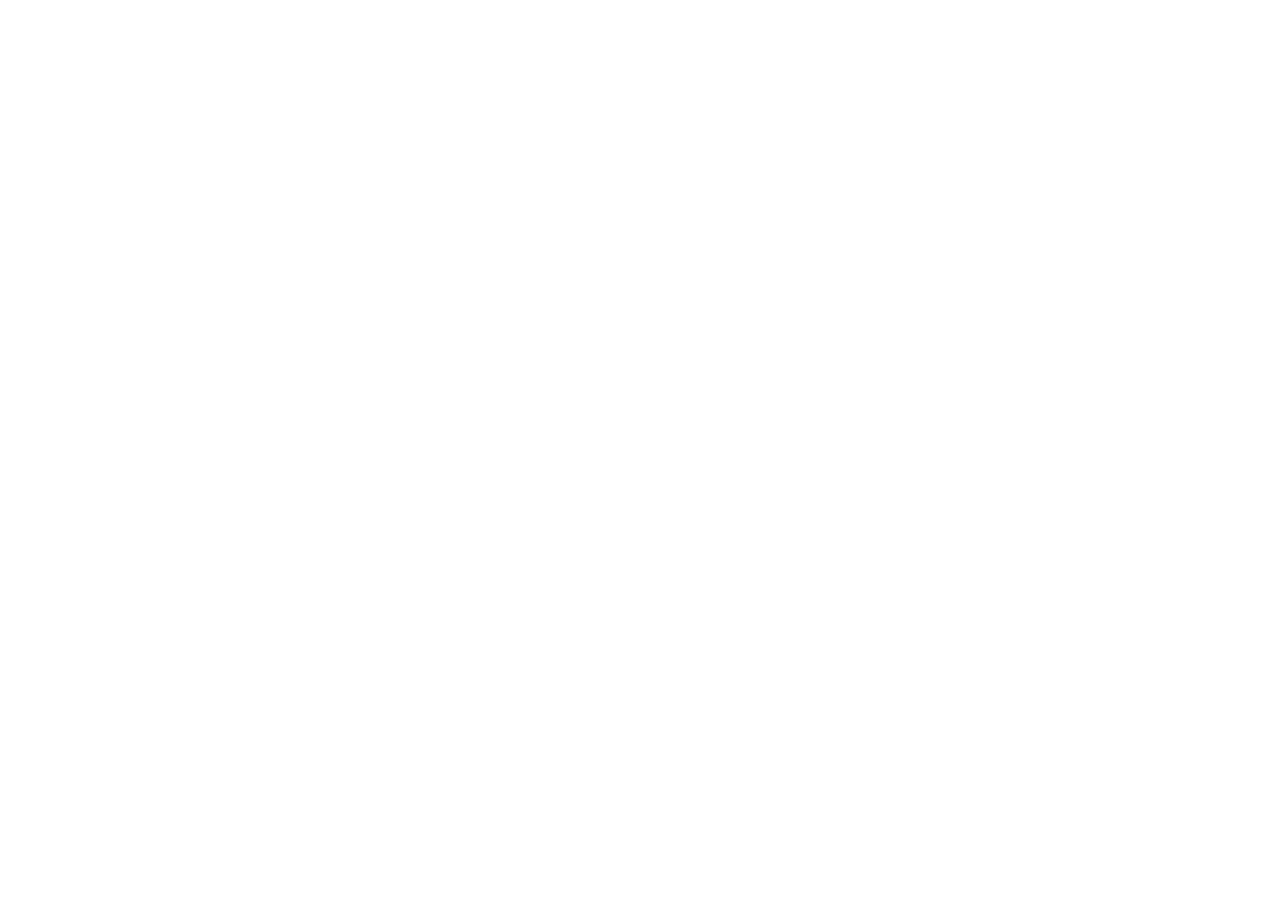
==== index.html @ b66d1b88 "first-commit" ====
<!DOCTYPE html>
<html lang="en">

<head>
    <meta charset="UTF-8">
    <meta http-equiv="X-UA-Compatible" content="IE=edge">
    <meta name="viewport" content="width=device-width, initial-scale=1.0">
    <title>Construction Management</title>
    <link rel="stylesheet" href="style.css">
</head>

<body>

</body>

</html>
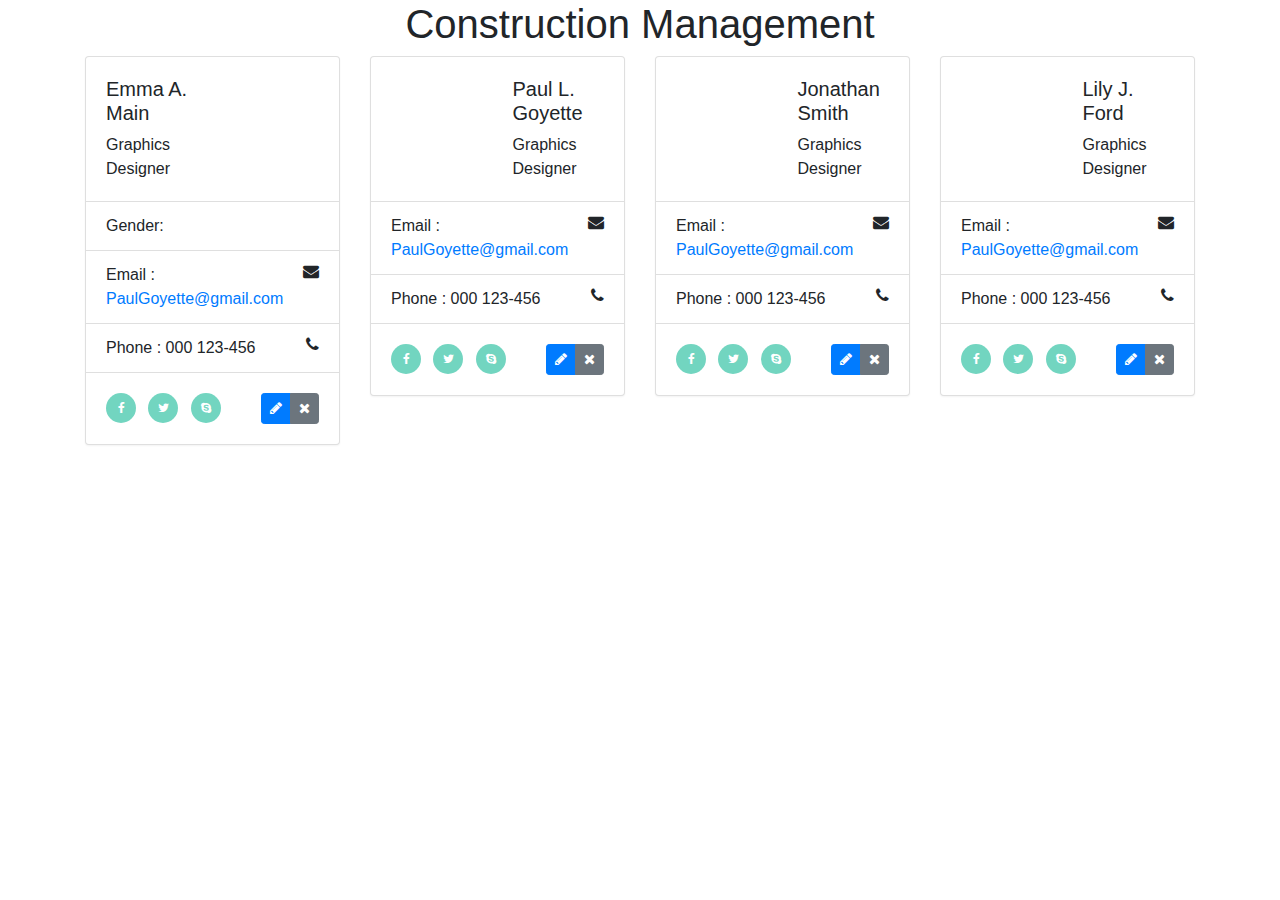
==== commit e33703f6: "task-1-created-mockups" ====
--- a/index.html
+++ b/index.html
@@ -7,10 +7,169 @@
     <meta name="viewport" content="width=device-width, initial-scale=1.0">
     <title>Construction Management</title>
     <link rel="stylesheet" href="style.css">
+    <link href="https://maxcdn.bootstrapcdn.com/font-awesome/4.3.0/css/font-awesome.min.css" rel="stylesheet">
+    <link rel="stylesheet" href="https://stackpath.bootstrapcdn.com/bootstrap/4.1.1/css/bootstrap.min.css">
 </head>
 
 <body>
+    <h1>Construction Management</h1>
+    <div class="container">
+        <link href="https://maxcdn.bootstrapcdn.com/font-awesome/4.3.0/css/font-awesome.min.css" rel="stylesheet">
+        <div class="row">
+            <div class="col-md-6 col-xl-3">
+                <div class="card m-b-30">
+                    <div class="card-body row">
 
+                        <div class="col-6 card-title align-self-center mb-0">
+                            <h5>Emma A. Main</h5>
+                            <p class="m-0">Graphics Designer</p>
+                        </div>
+                    </div>
+                    <ul class="list-group list-group-flush">
+                        <li class="list-group-item"><i class="fa  float-right"></i>Gender:</li>
+                        <li class="list-group-item"><i class="fa fa-envelope float-right"></i>Email : <a
+                                href="#">PaulGoyette@gmail.com</a></li>
+                        <li class="list-group-item"><i class="fa fa-phone float-right"></i>Phone : 000 123-456</li>
+                    </ul>
+                    <div class="card-body">
+                        <div class="float-right btn-group btn-group-sm">
+                            <a href="#" class="btn btn-primary tooltips" data-placement="top" data-toggle="tooltip"
+                                data-original-title="Edit"><i class="fa fa-pencil"></i> </a>
+                            <a href="#" class="btn btn-secondary tooltips" data-placement="top" data-toggle="tooltip"
+                                data-original-title="Delete"><i class="fa fa-times"></i></a>
+                        </div>
+                        <ul class="social-links list-inline mb-0">
+                            <li class="list-inline-item"><a title="" data-placement="top" data-toggle="tooltip"
+                                    class="tooltips" href="" data-original-title="Facebook"><i
+                                        class="fa fa-facebook-f"></i></a></li>
+                            <li class="list-inline-item"><a title="" data-placement="top" data-toggle="tooltip"
+                                    class="tooltips" href="" data-original-title="Twitter"><i
+                                        class="fa fa-twitter"></i></a></li>
+                            <li class="list-inline-item"><a title="" data-placement="top" data-toggle="tooltip"
+                                    class="tooltips" href="" data-original-title="Skype"><i class="fa fa-skype"></i></a>
+                            </li>
+                        </ul>
+                    </div>
+                </div>
+            </div>
+            <div class="col-md-6 col-xl-3">
+                <div class="card m-b-30">
+                    <div class="card-body row">
+                        <div class="col-6">
+                            <a href=""><img src="https://bootdey.com/img/Content/avatar/avatar6.png" alt=""
+                                    class="img-fluid rounded-circle w-60"></a>
+                        </div>
+                        <div class="col-6 card-title align-self-center mb-0">
+                            <h5>Paul L. Goyette</h5>
+                            <p class="m-0">Graphics Designer</p>
+                        </div>
+                    </div>
+                    <ul class="list-group list-group-flush">
+                        <li class="list-group-item"><i class="fa fa-envelope float-right"></i>Email : <a
+                                href="#">PaulGoyette@gmail.com</a></li>
+                        <li class="list-group-item"><i class="fa fa-phone float-right"></i>Phone : 000 123-456</li>
+                    </ul>
+                    <div class="card-body">
+                        <div class="float-right btn-group btn-group-sm">
+                            <a href="#" class="btn btn-primary tooltips" data-placement="top" data-toggle="tooltip"
+                                data-original-title="Edit"><i class="fa fa-pencil"></i> </a>
+                            <a href="#" class="btn btn-secondary tooltips" data-placement="top" data-toggle="tooltip"
+                                data-original-title="Delete"><i class="fa fa-times"></i></a>
+                        </div>
+                        <ul class="social-links list-inline mb-0">
+                            <li class="list-inline-item"><a title="" data-placement="top" data-toggle="tooltip"
+                                    class="tooltips" href="" data-original-title="Facebook"><i
+                                        class="fa fa-facebook-f"></i></a></li>
+                            <li class="list-inline-item"><a title="" data-placement="top" data-toggle="tooltip"
+                                    class="tooltips" href="" data-original-title="Twitter"><i
+                                        class="fa fa-twitter"></i></a></li>
+                            <li class="list-inline-item"><a title="" data-placement="top" data-toggle="tooltip"
+                                    class="tooltips" href="" data-original-title="Skype"><i class="fa fa-skype"></i></a>
+                            </li>
+                        </ul>
+                    </div>
+                </div>
+            </div>
+            <div class="col-md-6 col-xl-3">
+                <div class="card m-b-30">
+                    <div class="card-body row">
+                        <div class="col-6">
+                            <a href=""><img src="https://bootdey.com/img/Content/avatar/avatar5.png" alt=""
+                                    class="img-fluid rounded-circle w-60"></a>
+                        </div>
+                        <div class="col-6 card-title align-self-center mb-0">
+                            <h5>Jonathan Smith</h5>
+                            <p class="m-0">Graphics Designer</p>
+                        </div>
+                    </div>
+                    <ul class="list-group list-group-flush">
+                        <li class="list-group-item"><i class="fa fa-envelope float-right"></i>Email : <a
+                                href="#">PaulGoyette@gmail.com</a></li>
+                        <li class="list-group-item"><i class="fa fa-phone float-right"></i>Phone : 000 123-456</li>
+                    </ul>
+                    <div class="card-body">
+                        <div class="float-right btn-group btn-group-sm">
+                            <a href="#" class="btn btn-primary tooltips" data-placement="top" data-toggle="tooltip"
+                                data-original-title="Edit"><i class="fa fa-pencil"></i> </a>
+                            <a href="#" class="btn btn-secondary tooltips" data-placement="top" data-toggle="tooltip"
+                                data-original-title="Delete"><i class="fa fa-times"></i></a>
+                        </div>
+                        <ul class="social-links list-inline mb-0">
+                            <li class="list-inline-item"><a title="" data-placement="top" data-toggle="tooltip"
+                                    class="tooltips" href="" data-original-title="Facebook"><i
+                                        class="fa fa-facebook-f"></i></a></li>
+                            <li class="list-inline-item"><a title="" data-placement="top" data-toggle="tooltip"
+                                    class="tooltips" href="" data-original-title="Twitter"><i
+                                        class="fa fa-twitter"></i></a></li>
+                            <li class="list-inline-item"><a title="" data-placement="top" data-toggle="tooltip"
+                                    class="tooltips" href="" data-original-title="Skype"><i class="fa fa-skype"></i></a>
+                            </li>
+                        </ul>
+                    </div>
+                </div>
+            </div>
+            <div class="col-md-6 col-xl-3">
+                <div class="card m-b-30">
+                    <div class="card-body row">
+                        <div class="col-6">
+                            <a href=""><img src="https://bootdey.com/img/Content/avatar/avatar3.png" alt=""
+                                    class="img-fluid rounded-circle w-60"></a>
+                        </div>
+                        <div class="col-6 card-title align-self-center mb-0">
+                            <h5>Lily J. Ford</h5>
+                            <p class="m-0">Graphics Designer</p>
+                        </div>
+                    </div>
+                    <ul class="list-group list-group-flush">
+                        <li class="list-group-item"><i class="fa fa-envelope float-right"></i>Email : <a
+                                href="#">PaulGoyette@gmail.com</a></li>
+                        <li class="list-group-item"><i class="fa fa-phone float-right"></i>Phone : 000 123-456</li>
+                    </ul>
+                    <div class="card-body">
+                        <div class="float-right btn-group btn-group-sm">
+                            <a href="#" class="btn btn-primary tooltips" data-placement="top" data-toggle="tooltip"
+                                data-original-title="Edit"><i class="fa fa-pencil"></i> </a>
+                            <a href="#" class="btn btn-secondary tooltips" data-placement="top" data-toggle="tooltip"
+                                data-original-title="Delete"><i class="fa fa-times"></i></a>
+                        </div>
+                        <ul class="social-links list-inline mb-0">
+                            <li class="list-inline-item"><a title="" data-placement="top" data-toggle="tooltip"
+                                    class="tooltips" href="" data-original-title="Facebook"><i
+                                        class="fa fa-facebook-f"></i></a></li>
+                            <li class="list-inline-item"><a title="" data-placement="top" data-toggle="tooltip"
+                                    class="tooltips" href="" data-original-title="Twitter"><i
+                                        class="fa fa-twitter"></i></a></li>
+                            <li class="list-inline-item"><a title="" data-placement="top" data-toggle="tooltip"
+                                    class="tooltips" href="" data-original-title="Skype"><i class="fa fa-skype"></i></a>
+                            </li>
+                        </ul>
+                    </div>
+                </div>
+            </div>
+        </div>
+    </div>
+
+    <script src="app.js"></script>
 </body>
 
 </html>--- a/style.css
+++ b/style.css
@@ -0,0 +1,42 @@
+body {
+  margin-top: 20px;
+  background: #f5f5f5;
+}
+
+.card {
+  border: none;
+  -webkit-box-shadow: 0 1px 2px 0 rgba(0, 0, 0, 0.05);
+  box-shadow: 0 1px 2px 0 rgba(0, 0, 0, 0.05);
+  margin-bottom: 30px;
+}
+.w-60 {
+  width: 60px;
+}
+h1,
+h2,
+h3,
+h4,
+h5,
+h6 {
+  margin: 0 0 10px;
+  font-weight: 600;
+}
+.social-links li a {
+  -webkit-border-radius: 50%;
+  background-color: rgba(89, 206, 181, 0.85);
+  border-radius: 50%;
+  color: #fff;
+  display: inline-block;
+  height: 30px;
+  line-height: 30px;
+  text-align: center;
+  width: 30px;
+  font-size: 12px;
+}
+a {
+  color: #707070;
+}
+
+h1 {
+  text-align: center;
+}
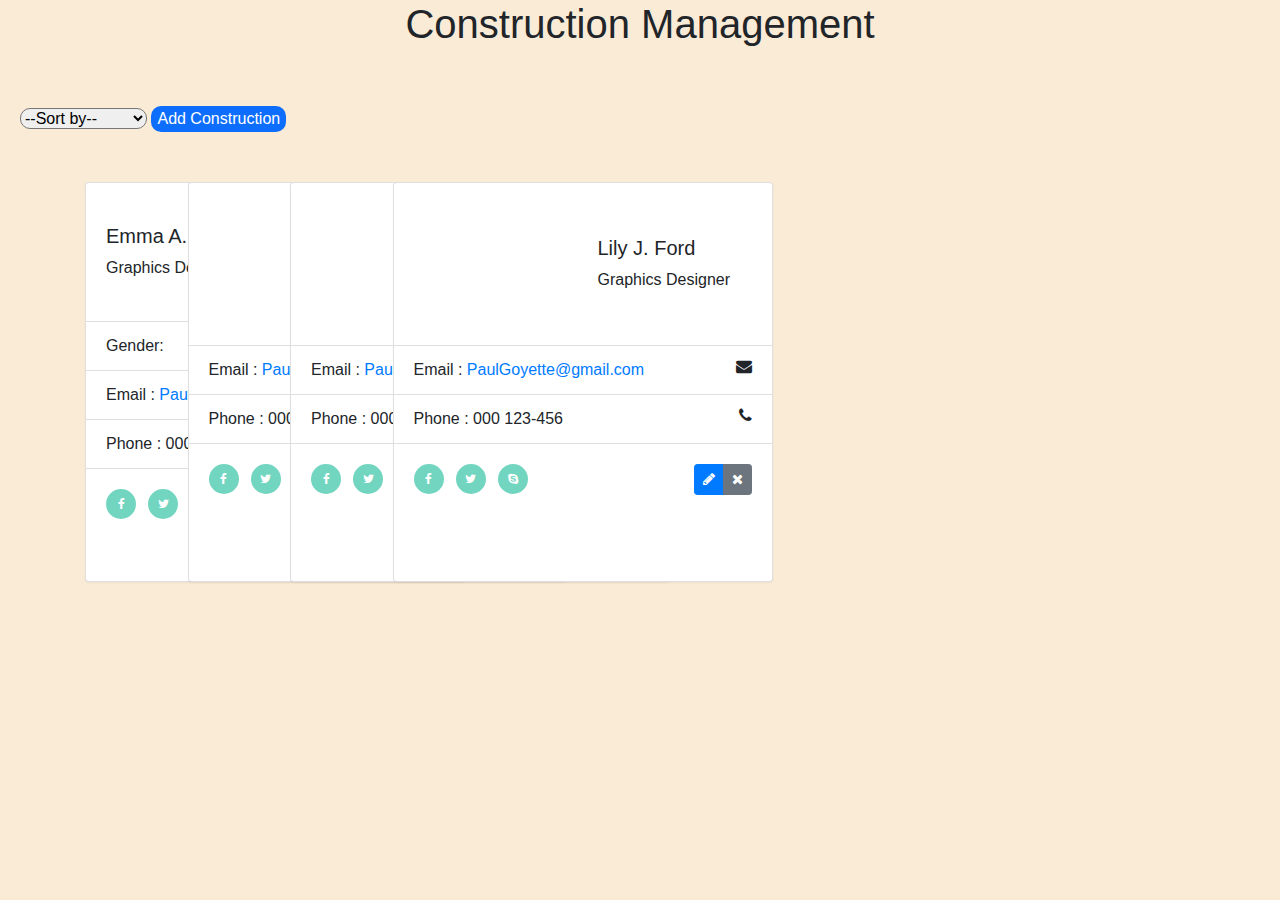
==== commit c32c14fb: "created-add-functionality-api" ====
--- a/index.html
+++ b/index.html
@@ -13,6 +13,18 @@
 
 <body>
     <h1>Construction Management</h1>
+
+    <select name="sort" class="sort">
+        <option value="">--Sort by--</option>
+        <option value="role">Sort by role</option>
+        <option value="gender">Sort by gender</option>
+        <option value="email">Sort by email
+
+        </option>
+    </select>
+
+    <button onclick="location.href='addconstruction.html'" class="addBtn">Add Construction</button>
+
     <div class="container">
         <link href="https://maxcdn.bootstrapcdn.com/font-awesome/4.3.0/css/font-awesome.min.css" rel="stylesheet">
         <div class="row">
@@ -168,8 +180,11 @@
             </div>
         </div>
     </div>
+    <script src="api.js"></script>
+    <script src="functions.js"></script>
+    <script src="app.js"></script>
 
-    <script src="app.js"></script>
+
 </body>
 
 </html>--- a/style.css
+++ b/style.css
@@ -1,6 +1,6 @@
 body {
   margin-top: 20px;
-  background: #f5f5f5;
+  background-color: antiquewhite !important;
 }
 
 .card {
@@ -8,6 +8,8 @@
   -webkit-box-shadow: 0 1px 2px 0 rgba(0, 0, 0, 0.05);
   box-shadow: 0 1px 2px 0 rgba(0, 0, 0, 0.05);
   margin-bottom: 30px;
+  width: 380px;
+  height: 400px;
 }
 .w-60 {
   width: 60px;
@@ -40,3 +42,34 @@
 h1 {
   text-align: center;
 }
+
+.sort {
+  border-radius: 10px;
+  margin-left: 20px;
+  margin-bottom: 20px;
+}
+
+.container {
+  display: grid;
+  grid-template-columns: 1fr 1fr 1fr;
+}
+
+.addBtn {
+  border: none;
+  background-color: #0d6efd;
+  color: white;
+  border-radius: 10px;
+  margin-top: 50px;
+  margin-bottom: 50px;
+}
+
+.submitBtn {
+  background-color: #0d6efd;
+  color: white;
+  border-radius: 10px;
+  margin-top: 20px;
+}
+
+.container-new {
+  margin-left: 20px;
+}
